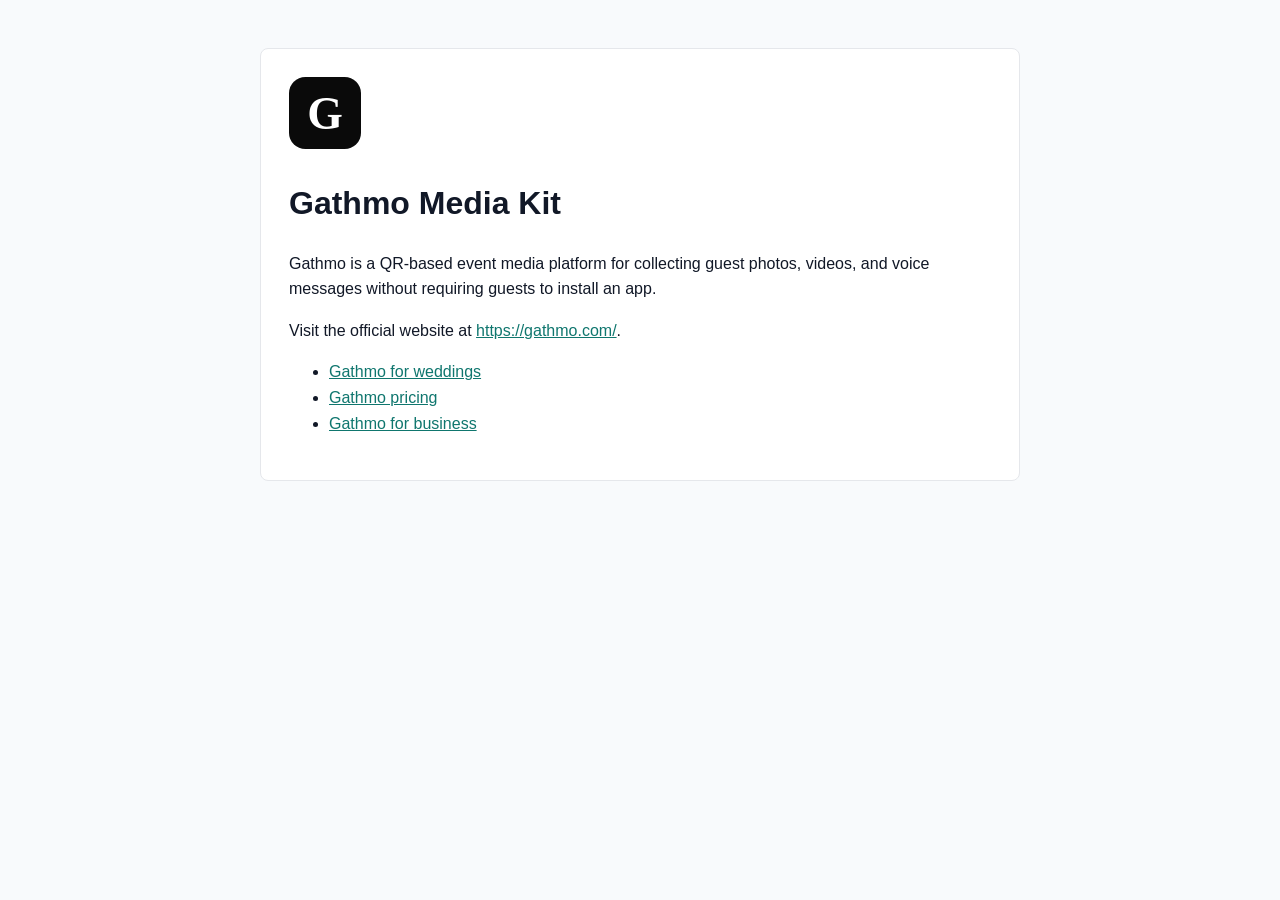
==== index.html @ 057335a3 "Add GitHub Pages media kit" ====
<!doctype html>
<html lang="en">
  <head>
    <meta charset="utf-8">
    <meta name="viewport" content="width=device-width, initial-scale=1">
    <title>Gathmo Media Kit</title>
    <meta name="description" content="Media kit and brand assets for Gathmo, a QR-based event media platform.">
    <style>
      body {
        margin: 0;
        font-family: -apple-system, BlinkMacSystemFont, "Segoe UI", sans-serif;
        line-height: 1.6;
        color: #111827;
        background: #f8fafc;
      }
      main {
        max-width: 760px;
        margin: 0 auto;
        padding: 48px 20px;
      }
      img {
        width: 72px;
        height: 72px;
      }
      a {
        color: #0f766e;
      }
      .card {
        background: #ffffff;
        border: 1px solid #e5e7eb;
        border-radius: 8px;
        padding: 28px;
      }
    </style>
  </head>
  <body>
    <main>
      <div class="card">
        <img src="assets/gathmo-logo-icon.svg" alt="Gathmo logo">
        <h1>Gathmo Media Kit</h1>
        <p>
          Gathmo is a QR-based event media platform for collecting guest photos,
          videos, and voice messages without requiring guests to install an app.
        </p>
        <p>
          Visit the official website at
          <a href="https://gathmo.com/">https://gathmo.com/</a>.
        </p>
        <ul>
          <li><a href="https://gathmo.com/weddings">Gathmo for weddings</a></li>
          <li><a href="https://gathmo.com/pricing">Gathmo pricing</a></li>
          <li><a href="https://gathmo.com/for-business">Gathmo for business</a></li>
        </ul>
      </div>
    </main>
  </body>
</html>
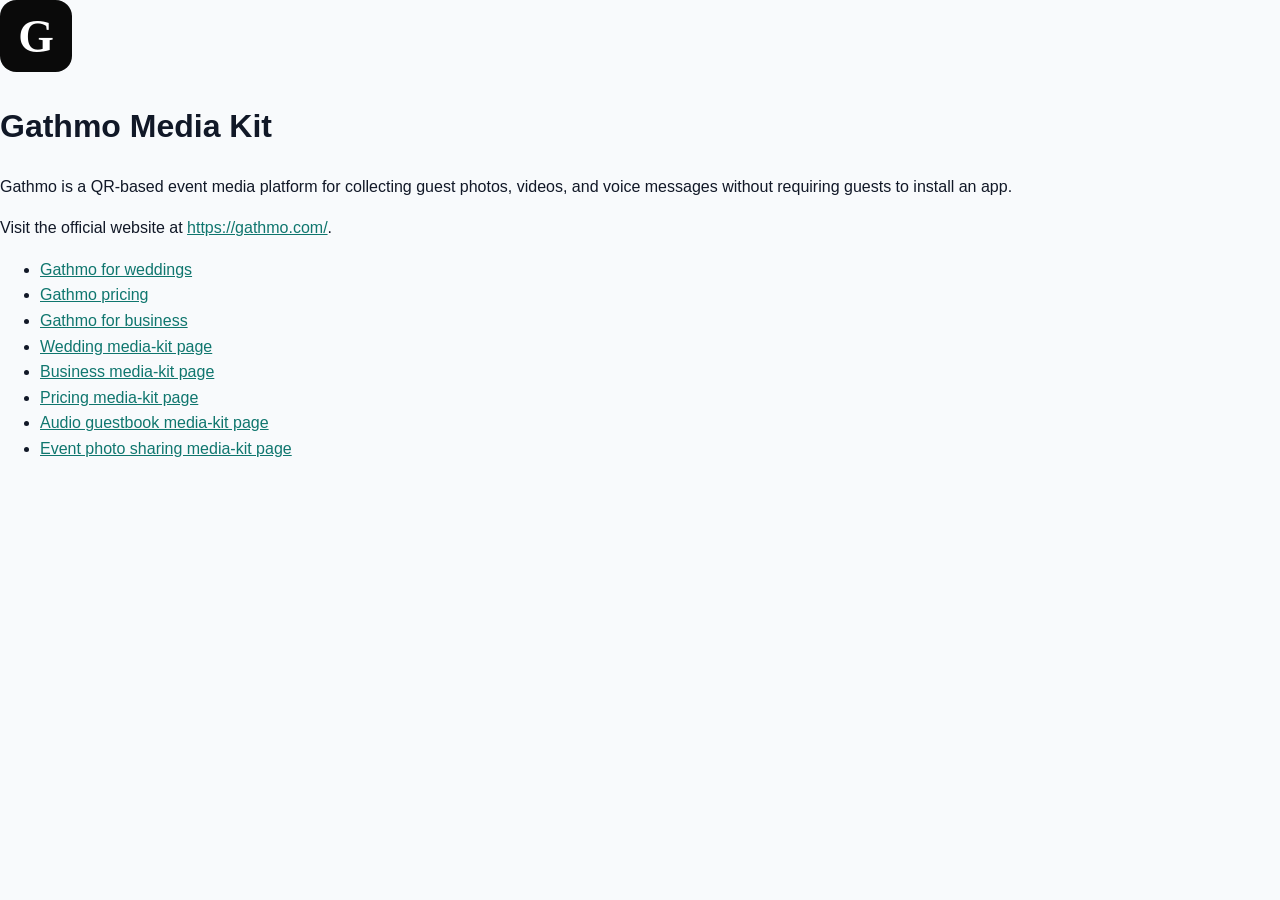
==== commit b0ad4940: "Add Gathmo media-kit reference pages" ====
--- a/index.html
+++ b/index.html
@@ -5,37 +5,11 @@
     <meta name="viewport" content="width=device-width, initial-scale=1">
     <title>Gathmo Media Kit</title>
     <meta name="description" content="Media kit and brand assets for Gathmo, a QR-based event media platform.">
-    <style>
-      body {
-        margin: 0;
-        font-family: -apple-system, BlinkMacSystemFont, "Segoe UI", sans-serif;
-        line-height: 1.6;
-        color: #111827;
-        background: #f8fafc;
-      }
-      main {
-        max-width: 760px;
-        margin: 0 auto;
-        padding: 48px 20px;
-      }
-      img {
-        width: 72px;
-        height: 72px;
-      }
-      a {
-        color: #0f766e;
-      }
-      .card {
-        background: #ffffff;
-        border: 1px solid #e5e7eb;
-        border-radius: 8px;
-        padding: 28px;
-      }
-    </style>
+    <link rel="stylesheet" href="style.css">
   </head>
   <body>
     <main>
-      <div class="card">
+      <div>
         <img src="assets/gathmo-logo-icon.svg" alt="Gathmo logo">
         <h1>Gathmo Media Kit</h1>
         <p>
@@ -50,6 +24,11 @@
           <li><a href="https://gathmo.com/weddings">Gathmo for weddings</a></li>
           <li><a href="https://gathmo.com/pricing">Gathmo pricing</a></li>
           <li><a href="https://gathmo.com/for-business">Gathmo for business</a></li>
+          <li><a href="weddings.html">Wedding media-kit page</a></li>
+          <li><a href="business.html">Business media-kit page</a></li>
+          <li><a href="pricing.html">Pricing media-kit page</a></li>
+          <li><a href="audio-guestbook.html">Audio guestbook media-kit page</a></li>
+          <li><a href="event-photo-sharing.html">Event photo sharing media-kit page</a></li>
         </ul>
       </div>
     </main>
--- a/style.css
+++ b/style.css
@@ -0,0 +1,25 @@
+body {
+  margin: 0;
+  font-family: -apple-system, BlinkMacSystemFont, "Segoe UI", sans-serif;
+  line-height: 1.6;
+  color: #111827;
+  background: #f8fafc;
+}
+
+.card {
+  max-width: 760px;
+  margin: 48px auto;
+  padding: 28px;
+  background: #ffffff;
+  border: 1px solid #e5e7eb;
+  border-radius: 8px;
+}
+
+img {
+  width: 72px;
+  height: 72px;
+}
+
+a {
+  color: #0f766e;
+}
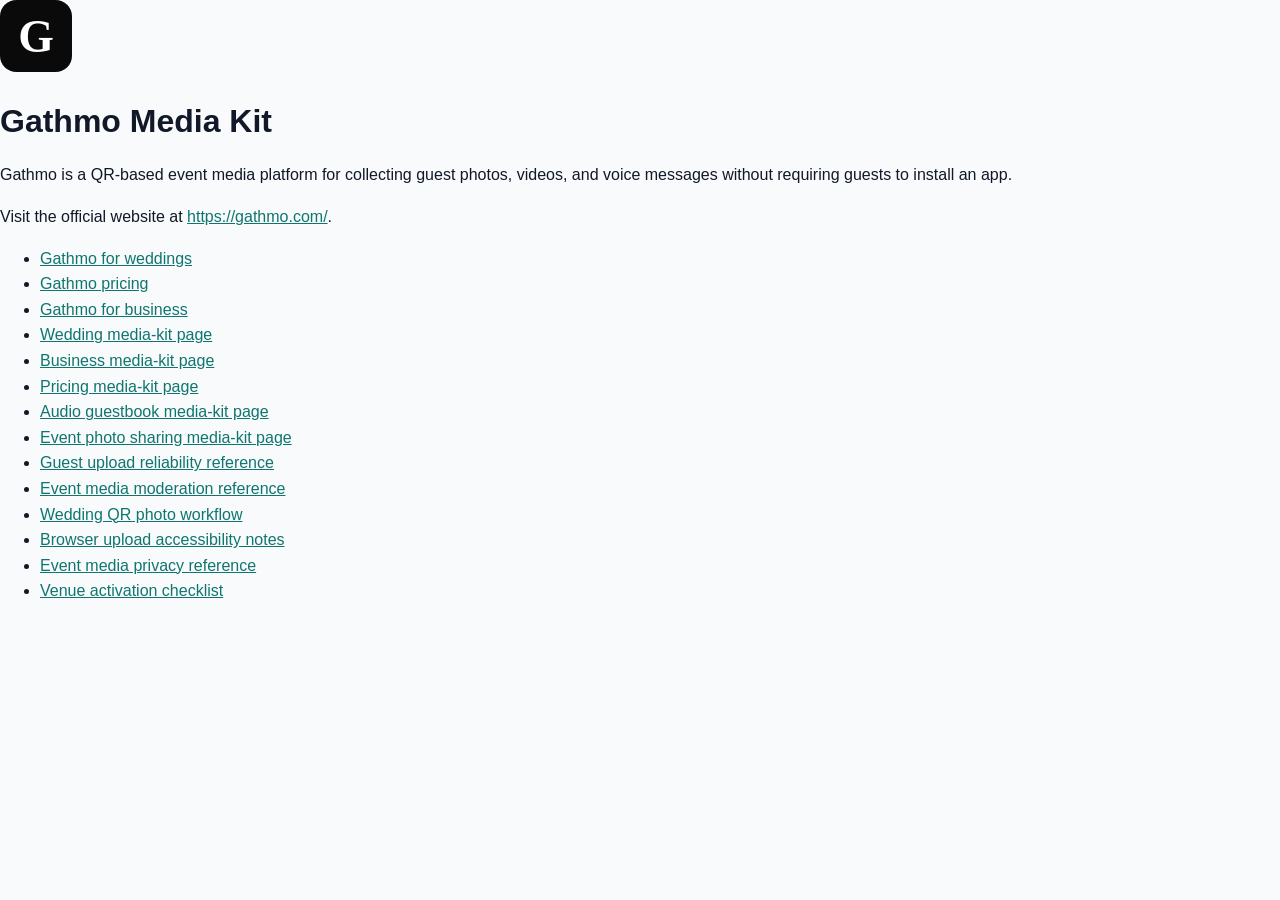
==== commit 9014106f: "Add event media workflow references" ====
--- a/index.html
+++ b/index.html
@@ -29,6 +29,12 @@
           <li><a href="pricing.html">Pricing media-kit page</a></li>
           <li><a href="audio-guestbook.html">Audio guestbook media-kit page</a></li>
           <li><a href="event-photo-sharing.html">Event photo sharing media-kit page</a></li>
+          <li><a href="guest-upload-reliability.html">Guest upload reliability reference</a></li>
+          <li><a href="event-media-moderation.html">Event media moderation reference</a></li>
+          <li><a href="wedding-qr-photo-workflow.html">Wedding QR photo workflow</a></li>
+          <li><a href="browser-upload-accessibility.html">Browser upload accessibility notes</a></li>
+          <li><a href="event-media-privacy.html">Event media privacy reference</a></li>
+          <li><a href="venue-activation-checklist.html">Venue activation checklist</a></li>
         </ul>
       </div>
     </main>
--- a/style.css
+++ b/style.css
@@ -23,3 +23,21 @@
 a {
   color: #0f766e;
 }
+
+h1,
+h2 {
+  line-height: 1.25;
+}
+
+h2 {
+  margin-top: 1.75rem;
+}
+
+.eyebrow {
+  margin-bottom: 0.25rem;
+  color: #475569;
+  font-size: 0.8rem;
+  font-weight: 700;
+  letter-spacing: 0.08em;
+  text-transform: uppercase;
+}
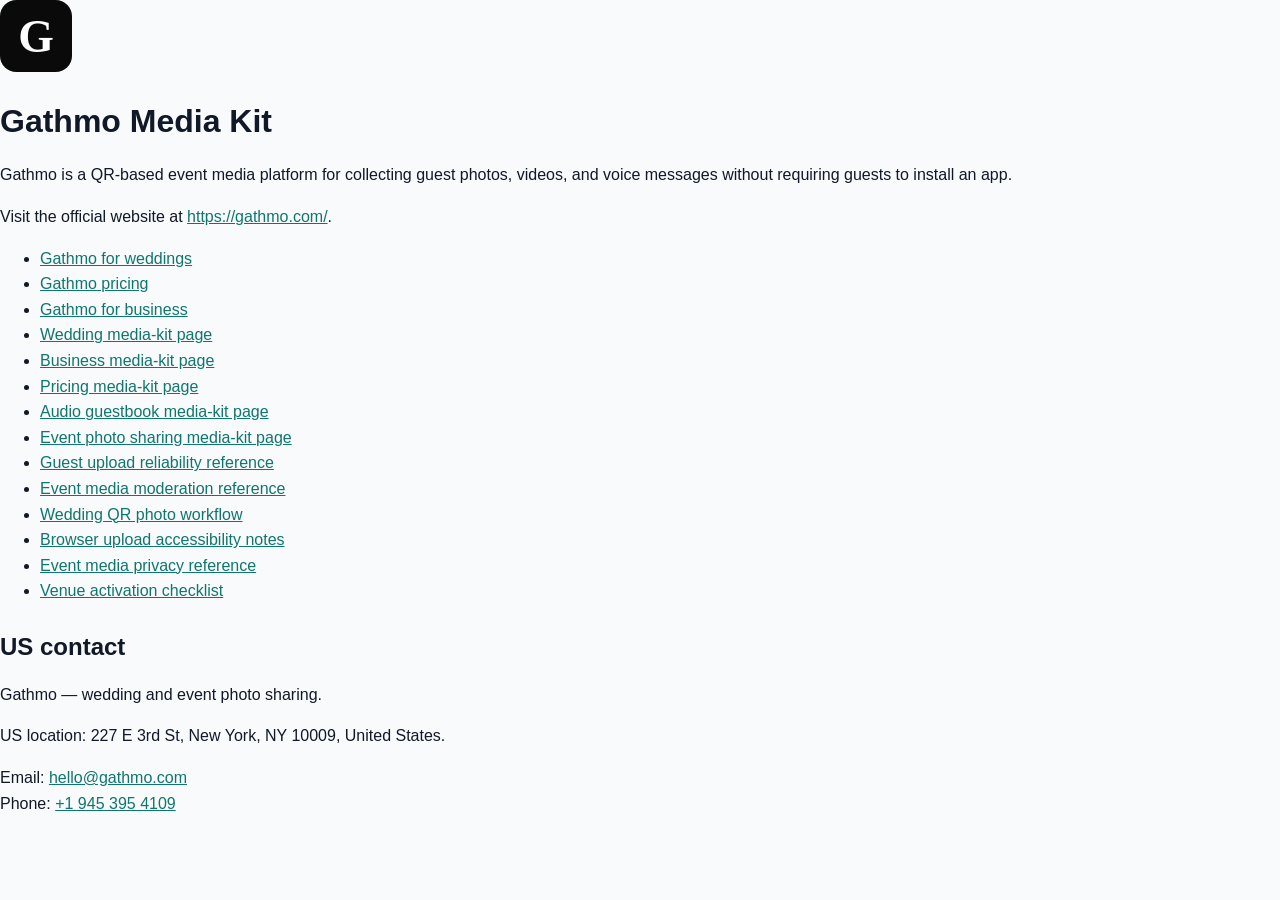
==== commit 5ca75ce0: "Add Gathmo US business contact details" ====
--- a/index.html
+++ b/index.html
@@ -36,6 +36,13 @@
           <li><a href="event-media-privacy.html">Event media privacy reference</a></li>
           <li><a href="venue-activation-checklist.html">Venue activation checklist</a></li>
         </ul>
+        <section aria-labelledby="contact-heading">
+          <h2 id="contact-heading">US contact</h2>
+          <p>Gathmo — wedding and event photo sharing.</p>
+          <p>US location: 227 E 3rd St, New York, NY 10009, United States.</p>
+          <p>Email: <a href="mailto:hello@gathmo.com">hello@gathmo.com</a><br>
+          Phone: <a href="tel:+19453954109">+1 945 395 4109</a></p>
+        </section>
       </div>
     </main>
   </body>
